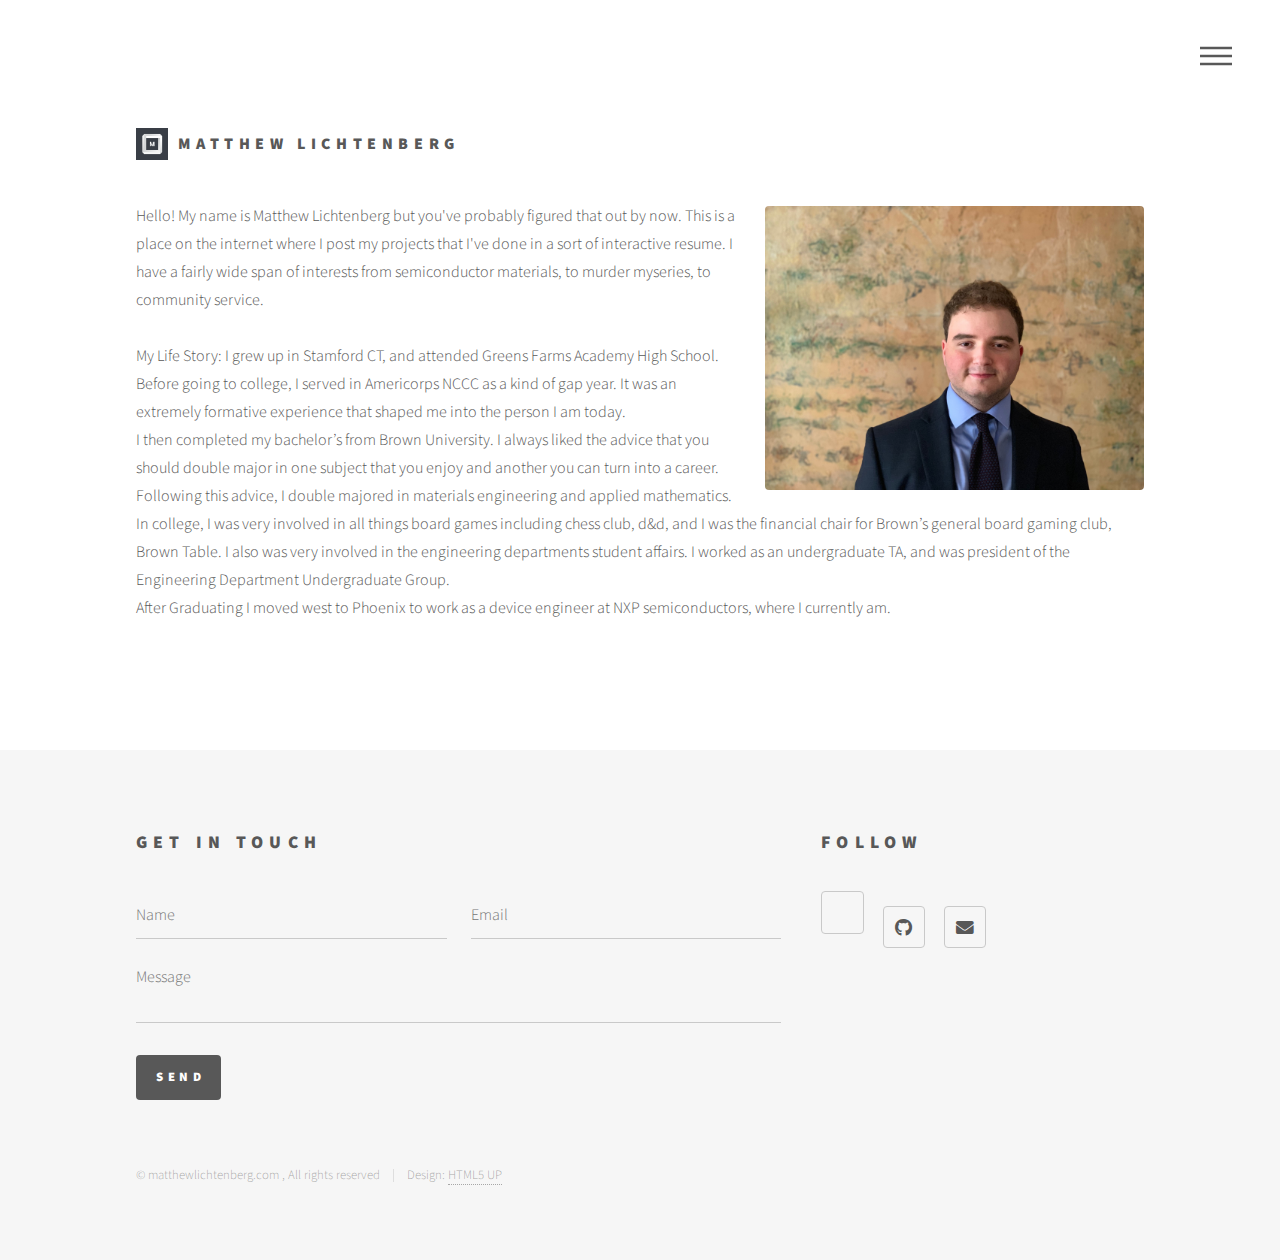
==== aboutme.html @ c5324f09 "Add files via upload" ====
<!DOCTYPE HTML>
<!--
	Phantom by HTML5 UP
	html5up.net | @ajlkn
	Free for personal and commercial use under the CCA 3.0 license (html5up.net/license)
-->
<html>
	<head>
		<title>Matthew Lichtenberg</title>
		<meta charset="utf-8" />
		<meta name="viewport" content="width=device-width, initial-scale=1, user-scalable=no" />
		<link rel="stylesheet" href="assets/css/main.css" />
		<noscript><link rel="stylesheet" href="assets/css/noscript.css" /></noscript>
	</head>
	<body class="is-preload">
		<!-- Wrapper -->
			<div id="wrapper">

				<!-- Header -->
					<header id="header">
						<div class="inner">

							<!-- Logo -->
								<a href="index.html" class="logo">
									<span class="symbol"><img src="images/logo.png" alt="" /></span><span class="title">Matthew Lichtenberg</span>
								</a>

							<!-- Nav -->
								<nav>
									<ul>
										<li><a href="#menu">Menu</a></li>
									</ul>
								</nav>

						</div>
					</header>

				<!-- Menu -->
					<nav id="menu">
						<h2>Menu</h2>
						<ul>
							<li><a href="index.html">Home</a></li>
							<li><a href="aboutme.html">About Me</a></li>
							<li><a href="resume.html">Resume</a></li>
						</ul>
					</nav>

				<!-- Main -->
					<div id="main">
						<div class="inner">
							<p><span class="image right"><img src="images/Linkedinphoto.jpg" alt="" /></span>
								Hello! My name is Matthew Lichtenberg but you've probably figured that out by now. This is a place on the internet where I post my projects that I've done in a sort of interactive resume. I have a fairly wide span of interests from semiconductor materials, to murder myseries, to community service.
								<br>
								<br>
								My Life Story:
								I grew up in Stamford CT, and attended Greens Farms Academy High School. Before going to college, I served in Americorps NCCC as a kind of gap year. It was an extremely formative experience that shaped me into the person I am today.
								<br>
								I then completed my bachelor’s from Brown University. I always liked the advice that you should double major in one subject that you enjoy and another you can turn into a career. Following this advice, I double majored in materials engineering and applied mathematics. In college, I was very involved in all things board games including chess club, d&d, and I was the financial chair for Brown’s general board gaming club, Brown Table. I also was very involved in the engineering departments student affairs. I worked as an undergraduate TA, and was president of the Engineering Department Undergraduate Group.
								<br>
								After Graduating I moved west to Phoenix to work as a device engineer at NXP semiconductors, where I currently am.
							</p>
						</div>
					</div>

				<!-- Footer -->
					<footer id="footer">
						<div class="inner">
							<section>
								<h2>Get in touch</h2>
								<form method="post" action="#">
									<div class="fields">
										<div class="field half">
											<input type="text" name="name" id="name" placeholder="Name" />
										</div>
										<div class="field half">
											<input type="email" name="email" id="email" placeholder="Email" />
										</div>
										<div class="field">
											<textarea name="message" id="message" placeholder="Message"></textarea>
										</div>
									</div>
									<ul class="actions">
										<li><input type="submit" value="Send" class="primary" /></li>
									</ul>
								</form>
							</section>
							<section>
								<h2>Follow</h2>
								<ul class="icons">
									<!--  <li><a href="#" class="icon brands style2 fa-twitter"><span class="label">Twitter</span></a></li>-->
									<!--  <li><a href="#" class="icon brands style2 fa-facebook-f"><span class="label">Facebook</span></a></li>-->
									<!--  <li><a href="#" class="icon brands style2 fa-instagram"><span class="label">Instagram</span></a></li>-->
									<li><a href="https://www.linkedin.com/in/matthew-lichtenberg-42193515a/" class="icon brands style2 fa-linkedin-square"><span class="label">LinkedIn</span></a></li>
									<li><a href="https://github.com/potato-powered" class="icon brands style2 fa-github"><span class="label">GitHub</span></a></li>
									<!--  <li><a href="#" class="icon brands style2 fa-500px"><span class="label">500px</span></a></li>-->
									<!--  <li><a href="#" class="icon solid style2 fa-phone"><span class="label">Phone</span></a></li>-->
									<li><a href="#" class="icon solid style2 fa-envelope"><span class="label">Email</span></a></li>
								</ul>
							</section>
							<ul class="copyright">
								<li>&copy; matthewlichtenberg.com , All rights reserved</li><li>Design: <a href="http://html5up.net">HTML5 UP</a></li>
							</ul>
						</div>
					</footer>

			</div>

		<!-- Scripts -->
			<script src="assets/js/jquery.min.js"></script>
			<script src="assets/js/browser.min.js"></script>
			<script src="assets/js/breakpoints.min.js"></script>
			<script src="assets/js/util.js"></script>
			<script src="assets/js/main.js"></script>

	</body>
</html>
---- assets/css/main.css ----
@import url(fontawesome-all.min.css);
@import url("https://fonts.googleapis.com/css?family=Source+Sans+Pro:300,700,900");

/*
	Phantom by HTML5 UP
	html5up.net | @ajlkn
	Free for personal and commercial use under the CCA 3.0 license (html5up.net/license)
*/

html, body, div, span, applet, object,
iframe, h1, h2, h3, h4, h5, h6, p, blockquote,
pre, a, abbr, acronym, address, big, cite,
code, del, dfn, em, img, ins, kbd, q, s, samp,
small, strike, strong, sub, sup, tt, var, b,
u, i, center, dl, dt, dd, ol, ul, li, fieldset,
form, label, legend, table, caption, tbody,
tfoot, thead, tr, th, td, article, aside,
canvas, details, embed, figure, figcaption,
footer, header, hgroup, menu, nav, output, ruby,
section, summary, time, mark, audio, video {
	margin: 0;
	padding: 0;
	border: 0;
	font-size: 100%;
	font: inherit;
	vertical-align: baseline;}

article, aside, details, figcaption, figure,
footer, header, hgroup, menu, nav, section {
	display: block;}

body {
	line-height: 1;
}
.your-centered-div {
    width: 840px; /* you have to have a size or this method doesn't work */
    height: 630px; /* think about making these max-width instead - might give you some more responsiveness */
    /*position: absolute;  positions out of the flow, but according to the nearest parent */
    top: 0; right: 0; /* confuse it i guess */
    bottom: 0; left: 0;
    margin: auto; /* make em equal */
}
ol, ul {
	list-style: none;
}

blockquote, q {
	quotes: none;
}

	blockquote:before, blockquote:after, q:before, q:after {
		content: '';
		content: none;
	}

table {
	border-collapse: collapse;
	border-spacing: 0;
}

body {
	-webkit-text-size-adjust: none;
}

mark {
	background-color: transparent;
	color: inherit;
}

input::-moz-focus-inner {
	border: 0;
	padding: 0;
}

input, select, textarea {
	-moz-appearance: none;
	-webkit-appearance: none;
	-ms-appearance: none;
	appearance: none;
}

/* Basic */

	@-ms-viewport {
		width: device-width;
	}

	body {
		-ms-overflow-style: scrollbar;
	}

	@media screen and (max-width: 480px) {

		html, body {
			min-width: 320px;
		}

	}

	html {
		box-sizing: border-box;
	}

	*, *:before, *:after {
		box-sizing: inherit;
	}

	body {
		background: #ffffff;
	}

		body.is-preload *, body.is-preload *:before, body.is-preload *:after {
			-moz-animation: none !important;
			-webkit-animation: none !important;
			-ms-animation: none !important;
			animation: none !important;
			-moz-transition: none !important;
			-webkit-transition: none !important;
			-ms-transition: none !important;
			transition: none !important;
		}

/* Type */

	body, input, select, textarea {
		color: #585858;
		font-family: "Source Sans Pro", Helvetica, sans-serif;
		font-size: 16pt;
		font-weight: 300;
		line-height: 1.75;
	}

		@media screen and (max-width: 1680px) {

			body, input, select, textarea {
				font-size: 14pt;
			}

		}

		@media screen and (max-width: 1280px) {

			body, input, select, textarea {
				font-size: 12pt;
			}

		}

	a {
		-moz-transition: border-bottom-color 0.2s ease, color 0.2s ease;
		-webkit-transition: border-bottom-color 0.2s ease, color 0.2s ease;
		-ms-transition: border-bottom-color 0.2s ease, color 0.2s ease;
		transition: border-bottom-color 0.2s ease, color 0.2s ease;
		text-decoration: none;
		color: #585858;
		border-bottom: dotted 1px rgba(88, 88, 88, 0.5);
	}

		a:hover {
			border-bottom-color: transparent;
			color: #f2849e !important;
		}

	strong, b {
		font-weight: 900;
	}

	em, i {
		font-style: italic;
	}

	p {
		margin: 0 0 2em 0;
	}

	h1 {
		font-size: 2.75em;
		font-weight: 700;
		line-height: 1.3;
		margin: 0 0 1em 0;
		letter-spacing: -0.035em;
	}

		h1 a {
			color: inherit;
		}

		@media screen and (max-width: 736px) {

			h1 {
				font-size: 2em;
				margin: 0 0 1em 0;
			}

		}

		@media screen and (max-width: 360px) {

			h1 {
				font-size: 1.75em;
			}

		}

	h2, h3, h4, h5, h6 {
		font-weight: 900;
		line-height: 1.5;
		margin: 0 0 2em 0;
		text-transform: uppercase;
		letter-spacing: 0.35em;
	}

		h2 a, h3 a, h4 a, h5 a, h6 a {
			color: inherit;
		}

	h2 {
		font-size: 1.1em;
	}

	h3 {
		font-size: 1em;
	}

	h4 {
		font-size: 0.8em;
	}

	h5 {
		font-size: 0.8em;
	}

	h6 {
		font-size: 0.8em;
	}

	@media screen and (max-width: 980px) {

		h1 br, h2 br, h3 br, h4 br, h5 br, h6 br {
			display: none;
		}

	}

	@media screen and (max-width: 736px) {

		h2 {
			font-size: 1em;
		}

		h3 {
			font-size: 0.8em;
		}

	}

	sub {
		font-size: 0.8em;
		position: relative;
		top: 0.5em;
	}

	sup {
		font-size: 0.8em;
		position: relative;
		top: -0.5em;
	}

	blockquote {
		border-left: solid 4px #c9c9c9;
		font-style: italic;
		margin: 0 0 2em 0;
		padding: 0.5em 0 0.5em 2em;
	}

	code {
		background: rgba(144, 144, 144, 0.075);
		border-radius: 4px;
		border: solid 1px #c9c9c9;
		font-family: "Courier New", monospace;
		font-size: 0.9em;
		margin: 0 0.25em;
		padding: 0.25em 0.65em;
	}

	pre {
		-webkit-overflow-scrolling: touch;
		font-family: "Courier New", monospace;
		font-size: 0.9em;
		margin: 0 0 2em 0;
	}

		pre code {
			display: block;
			line-height: 1.75;
			padding: 1em 1.5em;
			overflow-x: auto;
		}

	hr {
		border: 0;
		border-bottom: solid 1px #c9c9c9;
		margin: 2em 0;
	}

		hr.major {
			margin: 3em 0;
		}

	.align-left {
		text-align: left;
	}

	.align-center {
		text-align: center;
	}

	.align-right {
		text-align: right;
	}

/* Row */

	.row {
		display: flex;
		flex-wrap: wrap;
		box-sizing: border-box;
		align-items: stretch;
	}

		.row > * {
			box-sizing: border-box;
		}

		.row.gtr-uniform > * > :last-child {
			margin-bottom: 0;
		}

		.row.aln-left {
			justify-content: flex-start;
		}

		.row.aln-center {
			justify-content: center;
		}

		.row.aln-right {
			justify-content: flex-end;
		}

		.row.aln-top {
			align-items: flex-start;
		}

		.row.aln-middle {
			align-items: center;
		}

		.row.aln-bottom {
			align-items: flex-end;
		}

		.row > .imp {
			order: -1;
		}

		.row > .col-1 {
			width: 8.33333%;
		}

		.row > .off-1 {
			margin-left: 8.33333%;
		}

		.row > .col-2 {
			width: 16.66667%;
		}

		.row > .off-2 {
			margin-left: 16.66667%;
		}

		.row > .col-3 {
			width: 25%;
		}

		.row > .off-3 {
			margin-left: 25%;
		}

		.row > .col-4 {
			width: 33.33333%;
		}

		.row > .off-4 {
			margin-left: 33.33333%;
		}

		.row > .col-5 {
			width: 41.66667%;
		}

		.row > .off-5 {
			margin-left: 41.66667%;
		}

		.row > .col-6 {
			width: 50%;
		}

		.row > .off-6 {
			margin-left: 50%;
		}

		.row > .col-7 {
			width: 58.33333%;
		}

		.row > .off-7 {
			margin-left: 58.33333%;
		}

		.row > .col-8 {
			width: 66.66667%;
		}

		.row > .off-8 {
			margin-left: 66.66667%;
		}

		.row > .col-9 {
			width: 75%;
		}

		.row > .off-9 {
			margin-left: 75%;
		}

		.row > .col-10 {
			width: 83.33333%;
		}

		.row > .off-10 {
			margin-left: 83.33333%;
		}

		.row > .col-11 {
			width: 91.66667%;
		}

		.row > .off-11 {
			margin-left: 91.66667%;
		}

		.row > .col-12 {
			width: 100%;
		}

		.row > .off-12 {
			margin-left: 100%;
		}

		.row.gtr-0 {
			margin-top: 0;
			margin-left: 0em;
		}

			.row.gtr-0 > * {
				padding: 0 0 0 0em;
			}

			.row.gtr-0.gtr-uniform {
				margin-top: 0em;
			}

				.row.gtr-0.gtr-uniform > * {
					padding-top: 0em;
				}

		.row.gtr-25 {
			margin-top: 0;
			margin-left: -0.5em;
		}

			.row.gtr-25 > * {
				padding: 0 0 0 0.5em;
			}

			.row.gtr-25.gtr-uniform {
				margin-top: -0.5em;
			}

				.row.gtr-25.gtr-uniform > * {
					padding-top: 0.5em;
				}

		.row.gtr-50 {
			margin-top: 0;
			margin-left: -1em;
		}

			.row.gtr-50 > * {
				padding: 0 0 0 1em;
			}

			.row.gtr-50.gtr-uniform {
				margin-top: -1em;
			}

				.row.gtr-50.gtr-uniform > * {
					padding-top: 1em;
				}

		.row {
			margin-top: 0;
			margin-left: -2em;
		}

			.row > * {
				padding: 0 0 0 2em;
			}

			.row.gtr-uniform {
				margin-top: -2em;
			}

				.row.gtr-uniform > * {
					padding-top: 2em;
				}

		.row.gtr-150 {
			margin-top: 0;
			margin-left: -3em;
		}

			.row.gtr-150 > * {
				padding: 0 0 0 3em;
			}

			.row.gtr-150.gtr-uniform {
				margin-top: -3em;
			}

				.row.gtr-150.gtr-uniform > * {
					padding-top: 3em;
				}

		.row.gtr-200 {
			margin-top: 0;
			margin-left: -4em;
		}

			.row.gtr-200 > * {
				padding: 0 0 0 4em;
			}

			.row.gtr-200.gtr-uniform {
				margin-top: -4em;
			}

				.row.gtr-200.gtr-uniform > * {
					padding-top: 4em;
				}

		@media screen and (max-width: 1680px) {

			.row {
				display: flex;
				flex-wrap: wrap;
				box-sizing: border-box;
				align-items: stretch;
			}

				.row > * {
					box-sizing: border-box;
				}

				.row.gtr-uniform > * > :last-child {
					margin-bottom: 0;
				}

				.row.aln-left {
					justify-content: flex-start;
				}

				.row.aln-center {
					justify-content: center;
				}

				.row.aln-right {
					justify-content: flex-end;
				}

				.row.aln-top {
					align-items: flex-start;
				}

				.row.aln-middle {
					align-items: center;
				}

				.row.aln-bottom {
					align-items: flex-end;
				}

				.row > .imp-xlarge {
					order: -1;
				}

				.row > .col-1-xlarge {
					width: 8.33333%;
				}

				.row > .off-1-xlarge {
					margin-left: 8.33333%;
				}

				.row > .col-2-xlarge {
					width: 16.66667%;
				}

				.row > .off-2-xlarge {
					margin-left: 16.66667%;
				}

				.row > .col-3-xlarge {
					width: 25%;
				}

				.row > .off-3-xlarge {
					margin-left: 25%;
				}

				.row > .col-4-xlarge {
					width: 33.33333%;
				}

				.row > .off-4-xlarge {
					margin-left: 33.33333%;
				}

				.row > .col-5-xlarge {
					width: 41.66667%;
				}

				.row > .off-5-xlarge {
					margin-left: 41.66667%;
				}

				.row > .col-6-xlarge {
					width: 50%;
				}

				.row > .off-6-xlarge {
					margin-left: 50%;
				}

				.row > .col-7-xlarge {
					width: 58.33333%;
				}

				.row > .off-7-xlarge {
					margin-left: 58.33333%;
				}

				.row > .col-8-xlarge {
					width: 66.66667%;
				}

				.row > .off-8-xlarge {
					margin-left: 66.66667%;
				}

				.row > .col-9-xlarge {
					width: 75%;
				}

				.row > .off-9-xlarge {
					margin-left: 75%;
				}

				.row > .col-10-xlarge {
					width: 83.33333%;
				}

				.row > .off-10-xlarge {
					margin-left: 83.33333%;
				}

				.row > .col-11-xlarge {
					width: 91.66667%;
				}

				.row > .off-11-xlarge {
					margin-left: 91.66667%;
				}

				.row > .col-12-xlarge {
					width: 100%;
				}

				.row > .off-12-xlarge {
					margin-left: 100%;
				}

				.row.gtr-0 {
					margin-top: 0;
					margin-left: 0em;
				}

					.row.gtr-0 > * {
						padding: 0 0 0 0em;
					}

					.row.gtr-0.gtr-uniform {
						margin-top: 0em;
					}

						.row.gtr-0.gtr-uniform > * {
							padding-top: 0em;
						}

				.row.gtr-25 {
					margin-top: 0;
					margin-left: -0.5em;
				}

					.row.gtr-25 > * {
						padding: 0 0 0 0.5em;
					}

					.row.gtr-25.gtr-uniform {
						margin-top: -0.5em;
					}

						.row.gtr-25.gtr-uniform > * {
							padding-top: 0.5em;
						}

				.row.gtr-50 {
					margin-top: 0;
					margin-left: -1em;
				}

					.row.gtr-50 > * {
						padding: 0 0 0 1em;
					}

					.row.gtr-50.gtr-uniform {
						margin-top: -1em;
					}

						.row.gtr-50.gtr-uniform > * {
							padding-top: 1em;
						}

				.row {
					margin-top: 0;
					margin-left: -2em;
				}

					.row > * {
						padding: 0 0 0 2em;
					}

					.row.gtr-uniform {
						margin-top: -2em;
					}

						.row.gtr-uniform > * {
							padding-top: 2em;
						}

				.row.gtr-150 {
					margin-top: 0;
					margin-left: -3em;
				}

					.row.gtr-150 > * {
						padding: 0 0 0 3em;
					}

					.row.gtr-150.gtr-uniform {
						margin-top: -3em;
					}

						.row.gtr-150.gtr-uniform > * {
							padding-top: 3em;
						}

				.row.gtr-200 {
					margin-top: 0;
					margin-left: -4em;
				}

					.row.gtr-200 > * {
						padding: 0 0 0 4em;
					}

					.row.gtr-200.gtr-uniform {
						margin-top: -4em;
					}

						.row.gtr-200.gtr-uniform > * {
							padding-top: 4em;
						}

		}

		@media screen and (max-width: 1280px) {

			.row {
				display: flex;
				flex-wrap: wrap;
				box-sizing: border-box;
				align-items: stretch;
			}

				.row > * {
					box-sizing: border-box;
				}

				.row.gtr-uniform > * > :last-child {
					margin-bottom: 0;
				}

				.row.aln-left {
					justify-content: flex-start;
				}

				.row.aln-center {
					justify-content: center;
				}

				.row.aln-right {
					justify-content: flex-end;
				}

				.row.aln-top {
					align-items: flex-start;
				}

				.row.aln-middle {
					align-items: center;
				}

				.row.aln-bottom {
					align-items: flex-end;
				}

				.row > .imp-large {
					order: -1;
				}

				.row > .col-1-large {
					width: 8.33333%;
				}

				.row > .off-1-large {
					margin-left: 8.33333%;
				}

				.row > .col-2-large {
					width: 16.66667%;
				}

				.row > .off-2-large {
					margin-left: 16.66667%;
				}

				.row > .col-3-large {
					width: 25%;
				}

				.row > .off-3-large {
					margin-left: 25%;
				}

				.row > .col-4-large {
					width: 33.33333%;
				}

				.row > .off-4-large {
					margin-left: 33.33333%;
				}

				.row > .col-5-large {
					width: 41.66667%;
				}

				.row > .off-5-large {
					margin-left: 41.66667%;
				}

				.row > .col-6-large {
					width: 50%;
				}

				.row > .off-6-large {
					margin-left: 50%;
				}

				.row > .col-7-large {
					width: 58.33333%;
				}

				.row > .off-7-large {
					margin-left: 58.33333%;
				}

				.row > .col-8-large {
					width: 66.66667%;
				}

				.row > .off-8-large {
					margin-left: 66.66667%;
				}

				.row > .col-9-large {
					width: 75%;
				}

				.row > .off-9-large {
					margin-left: 75%;
				}

				.row > .col-10-large {
					width: 83.33333%;
				}

				.row > .off-10-large {
					margin-left: 83.33333%;
				}

				.row > .col-11-large {
					width: 91.66667%;
				}

				.row > .off-11-large {
					margin-left: 91.66667%;
				}

				.row > .col-12-large {
					width: 100%;
				}

				.row > .off-12-large {
					margin-left: 100%;
				}

				.row.gtr-0 {
					margin-top: 0;
					margin-left: 0em;
				}

					.row.gtr-0 > * {
						padding: 0 0 0 0em;
					}

					.row.gtr-0.gtr-uniform {
						margin-top: 0em;
					}

						.row.gtr-0.gtr-uniform > * {
							padding-top: 0em;
						}

				.row.gtr-25 {
					margin-top: 0;
					margin-left: -0.5em;
				}

					.row.gtr-25 > * {
						padding: 0 0 0 0.5em;
					}

					.row.gtr-25.gtr-uniform {
						margin-top: -0.5em;
					}

						.row.gtr-25.gtr-uniform > * {
							padding-top: 0.5em;
						}

				.row.gtr-50 {
					margin-top: 0;
					margin-left: -1em;
				}

					.row.gtr-50 > * {
						padding: 0 0 0 1em;
					}

					.row.gtr-50.gtr-uniform {
						margin-top: -1em;
					}

						.row.gtr-50.gtr-uniform > * {
							padding-top: 1em;
						}

				.row {
					margin-top: 0;
					margin-left: -2em;
				}

					.row > * {
						padding: 0 0 0 2em;
					}

					.row.gtr-uniform {
						margin-top: -2em;
					}

						.row.gtr-uniform > * {
							padding-top: 2em;
						}

				.row.gtr-150 {
					margin-top: 0;
					margin-left: -3em;
				}

					.row.gtr-150 > * {
						padding: 0 0 0 3em;
					}

					.row.gtr-150.gtr-uniform {
						margin-top: -3em;
					}

						.row.gtr-150.gtr-uniform > * {
							padding-top: 3em;
						}

				.row.gtr-200 {
					margin-top: 0;
					margin-left: -4em;
				}

					.row.gtr-200 > * {
						padding: 0 0 0 4em;
					}

					.row.gtr-200.gtr-uniform {
						margin-top: -4em;
					}

						.row.gtr-200.gtr-uniform > * {
							padding-top: 4em;
						}

		}

		@media screen and (max-width: 980px) {

			.row {
				display: flex;
				flex-wrap: wrap;
				box-sizing: border-box;
				align-items: stretch;
			}

				.row > * {
					box-sizing: border-box;
				}

				.row.gtr-uniform > * > :last-child {
					margin-bottom: 0;
				}

				.row.aln-left {
					justify-content: flex-start;
				}

				.row.aln-center {
					justify-content: center;
				}

				.row.aln-right {
					justify-content: flex-end;
				}

				.row.aln-top {
					align-items: flex-start;
				}

				.row.aln-middle {
					align-items: center;
				}

				.row.aln-bottom {
					align-items: flex-end;
				}

				.row > .imp-medium {
					order: -1;
				}

				.row > .col-1-medium {
					width: 8.33333%;
				}

				.row > .off-1-medium {
					margin-left: 8.33333%;
				}

				.row > .col-2-medium {
					width: 16.66667%;
				}

				.row > .off-2-medium {
					margin-left: 16.66667%;
				}

				.row > .col-3-medium {
					width: 25%;
				}

				.row > .off-3-medium {
					margin-left: 25%;
				}

				.row > .col-4-medium {
					width: 33.33333%;
				}

				.row > .off-4-medium {
					margin-left: 33.33333%;
				}

				.row > .col-5-medium {
					width: 41.66667%;
				}

				.row > .off-5-medium {
					margin-left: 41.66667%;
				}

				.row > .col-6-medium {
					width: 50%;
				}

				.row > .off-6-medium {
					margin-left: 50%;
				}

				.row > .col-7-medium {
					width: 58.33333%;
				}

				.row > .off-7-medium {
					margin-left: 58.33333%;
				}

				.row > .col-8-medium {
					width: 66.66667%;
				}

				.row > .off-8-medium {
					margin-left: 66.66667%;
				}

				.row > .col-9-medium {
					width: 75%;
				}

				.row > .off-9-medium {
					margin-left: 75%;
				}

				.row > .col-10-medium {
					width: 83.33333%;
				}

				.row > .off-10-medium {
					margin-left: 83.33333%;
				}

				.row > .col-11-medium {
					width: 91.66667%;
				}

				.row > .off-11-medium {
					margin-left: 91.66667%;
				}

				.row > .col-12-medium {
					width: 100%;
				}

				.row > .off-12-medium {
					margin-left: 100%;
				}

				.row.gtr-0 {
					margin-top: 0;
					margin-left: 0em;
				}

					.row.gtr-0 > * {
						padding: 0 0 0 0em;
					}

					.row.gtr-0.gtr-uniform {
						margin-top: 0em;
					}

						.row.gtr-0.gtr-uniform > * {
							padding-top: 0em;
						}

				.row.gtr-25 {
					margin-top: 0;
					margin-left: -0.375em;
				}

					.row.gtr-25 > * {
						padding: 0 0 0 0.375em;
					}

					.row.gtr-25.gtr-uniform {
						margin-top: -0.375em;
					}

						.row.gtr-25.gtr-uniform > * {
							padding-top: 0.375em;
						}

				.row.gtr-50 {
					margin-top: 0;
					margin-left: -0.75em;
				}

					.row.gtr-50 > * {
						padding: 0 0 0 0.75em;
					}

					.row.gtr-50.gtr-uniform {
						margin-top: -0.75em;
					}

						.row.gtr-50.gtr-uniform > * {
							padding-top: 0.75em;
						}

				.row {
					margin-top: 0;
					margin-left: -1.5em;
				}

					.row > * {
						padding: 0 0 0 1.5em;
					}

					.row.gtr-uniform {
						margin-top: -1.5em;
					}

						.row.gtr-uniform > * {
							padding-top: 1.5em;
						}

				.row.gtr-150 {
					margin-top: 0;
					margin-left: -2.25em;
				}

					.row.gtr-150 > * {
						padding: 0 0 0 2.25em;
					}

					.row.gtr-150.gtr-uniform {
						margin-top: -2.25em;
					}

						.row.gtr-150.gtr-uniform > * {
							padding-top: 2.25em;
						}

				.row.gtr-200 {
					margin-top: 0;
					margin-left: -3em;
				}

					.row.gtr-200 > * {
						padding: 0 0 0 3em;
					}

					.row.gtr-200.gtr-uniform {
						margin-top: -3em;
					}

						.row.gtr-200.gtr-uniform > * {
							padding-top: 3em;
						}

		}

		@media screen and (max-width: 736px) {

			.row {
				display: flex;
				flex-wrap: wrap;
				box-sizing: border-box;
				align-items: stretch;
			}

				.row > * {
					box-sizing: border-box;
				}

				.row.gtr-uniform > * > :last-child {
					margin-bottom: 0;
				}

				.row.aln-left {
					justify-content: flex-start;
				}

				.row.aln-center {
					justify-content: center;
				}

				.row.aln-right {
					justify-content: flex-end;
				}

				.row.aln-top {
					align-items: flex-start;
				}

				.row.aln-middle {
					align-items: center;
				}

				.row.aln-bottom {
					align-items: flex-end;
				}

				.row > .imp-small {
					order: -1;
				}

				.row > .col-1-small {
					width: 8.33333%;
				}

				.row > .off-1-small {
					margin-left: 8.33333%;
				}

				.row > .col-2-small {
					width: 16.66667%;
				}

				.row > .off-2-small {
					margin-left: 16.66667%;
				}

				.row > .col-3-small {
					width: 25%;
				}

				.row > .off-3-small {
					margin-left: 25%;
				}

				.row > .col-4-small {
					width: 33.33333%;
				}

				.row > .off-4-small {
					margin-left: 33.33333%;
				}

				.row > .col-5-small {
					width: 41.66667%;
				}

				.row > .off-5-small {
					margin-left: 41.66667%;
				}

				.row > .col-6-small {
					width: 50%;
				}

				.row > .off-6-small {
					margin-left: 50%;
				}

				.row > .col-7-small {
					width: 58.33333%;
				}

				.row > .off-7-small {
					margin-left: 58.33333%;
				}

				.row > .col-8-small {
					width: 66.66667%;
				}

				.row > .off-8-small {
					margin-left: 66.66667%;
				}

				.row > .col-9-small {
					width: 75%;
				}

				.row > .off-9-small {
					margin-left: 75%;
				}

				.row > .col-10-small {
					width: 83.33333%;
				}

				.row > .off-10-small {
					margin-left: 83.33333%;
				}

				.row > .col-11-small {
					width: 91.66667%;
				}

				.row > .off-11-small {
					margin-left: 91.66667%;
				}

				.row > .col-12-small {
					width: 100%;
				}

				.row > .off-12-small {
					margin-left: 100%;
				}

				.row.gtr-0 {
					margin-top: 0;
					margin-left: 0em;
				}

					.row.gtr-0 > * {
						padding: 0 0 0 0em;
					}

					.row.gtr-0.gtr-uniform {
						margin-top: 0em;
					}

						.row.gtr-0.gtr-uniform > * {
							padding-top: 0em;
						}

				.row.gtr-25 {
					margin-top: 0;
					margin-left: -0.25em;
				}

					.row.gtr-25 > * {
						padding: 0 0 0 0.25em;
					}

					.row.gtr-25.gtr-uniform {
						margin-top: -0.25em;
					}

						.row.gtr-25.gtr-uniform > * {
							padding-top: 0.25em;
						}

				.row.gtr-50 {
					margin-top: 0;
					margin-left: -0.5em;
				}

					.row.gtr-50 > * {
						padding: 0 0 0 0.5em;
					}

					.row.gtr-50.gtr-uniform {
						margin-top: -0.5em;
					}

						.row.gtr-50.gtr-uniform > * {
							padding-top: 0.5em;
						}

				.row {
					margin-top: 0;
					margin-left: -1em;
				}

					.row > * {
						padding: 0 0 0 1em;
					}

					.row.gtr-uniform {
						margin-top: -1em;
					}

						.row.gtr-uniform > * {
							padding-top: 1em;
						}

				.row.gtr-150 {
					margin-top: 0;
					margin-left: -1.5em;
				}

					.row.gtr-150 > * {
						padding: 0 0 0 1.5em;
					}

					.row.gtr-150.gtr-uniform {
						margin-top: -1.5em;
					}

						.row.gtr-150.gtr-uniform > * {
							padding-top: 1.5em;
						}

				.row.gtr-200 {
					margin-top: 0;
					margin-left: -2em;
				}

					.row.gtr-200 > * {
						padding: 0 0 0 2em;
					}

					.row.gtr-200.gtr-uniform {
						margin-top: -2em;
					}

						.row.gtr-200.gtr-uniform > * {
							padding-top: 2em;
						}

		}

		@media screen and (max-width: 480px) {

			.row {
				display: flex;
				flex-wrap: wrap;
				box-sizing: border-box;
				align-items: stretch;
			}

				.row > * {
					box-sizing: border-box;
				}

				.row.gtr-uniform > * > :last-child {
					margin-bottom: 0;
				}

				.row.aln-left {
					justify-content: flex-start;
				}

				.row.aln-center {
					justify-content: center;
				}

				.row.aln-right {
					justify-content: flex-end;
				}

				.row.aln-top {
					align-items: flex-start;
				}

				.row.aln-middle {
					align-items: center;
				}

				.row.aln-bottom {
					align-items: flex-end;
				}

				.row > .imp-xsmall {
					order: -1;
				}

				.row > .col-1-xsmall {
					width: 8.33333%;
				}

				.row > .off-1-xsmall {
					margin-left: 8.33333%;
				}

				.row > .col-2-xsmall {
					width: 16.66667%;
				}

				.row > .off-2-xsmall {
					margin-left: 16.66667%;
				}

				.row > .col-3-xsmall {
					width: 25%;
				}

				.row > .off-3-xsmall {
					margin-left: 25%;
				}

				.row > .col-4-xsmall {
					width: 33.33333%;
				}

				.row > .off-4-xsmall {
					margin-left: 33.33333%;
				}

				.row > .col-5-xsmall {
					width: 41.66667%;
				}

				.row > .off-5-xsmall {
					margin-left: 41.66667%;
				}

				.row > .col-6-xsmall {
					width: 50%;
				}

				.row > .off-6-xsmall {
					margin-left: 50%;
				}

				.row > .col-7-xsmall {
					width: 58.33333%;
				}

				.row > .off-7-xsmall {
					margin-left: 58.33333%;
				}

				.row > .col-8-xsmall {
					width: 66.66667%;
				}

				.row > .off-8-xsmall {
					margin-left: 66.66667%;
				}

				.row > .col-9-xsmall {
					width: 75%;
				}

				.row > .off-9-xsmall {
					margin-left: 75%;
				}

				.row > .col-10-xsmall {
					width: 83.33333%;
				}

				.row > .off-10-xsmall {
					margin-left: 83.33333%;
				}

				.row > .col-11-xsmall {
					width: 91.66667%;
				}

				.row > .off-11-xsmall {
					margin-left: 91.66667%;
				}

				.row > .col-12-xsmall {
					width: 100%;
				}

				.row > .off-12-xsmall {
					margin-left: 100%;
				}

				.row.gtr-0 {
					margin-top: 0;
					margin-left: 0em;
				}

					.row.gtr-0 > * {
						padding: 0 0 0 0em;
					}

					.row.gtr-0.gtr-uniform {
						margin-top: 0em;
					}

						.row.gtr-0.gtr-uniform > * {
							padding-top: 0em;
						}

				.row.gtr-25 {
					margin-top: 0;
					margin-left: -0.25em;
				}

					.row.gtr-25 > * {
						padding: 0 0 0 0.25em;
					}

					.row.gtr-25.gtr-uniform {
						margin-top: -0.25em;
					}

						.row.gtr-25.gtr-uniform > * {
							padding-top: 0.25em;
						}

				.row.gtr-50 {
					margin-top: 0;
					margin-left: -0.5em;
				}

					.row.gtr-50 > * {
						padding: 0 0 0 0.5em;
					}

					.row.gtr-50.gtr-uniform {
						margin-top: -0.5em;
					}

						.row.gtr-50.gtr-uniform > * {
							padding-top: 0.5em;
						}

				.row {
					margin-top: 0;
					margin-left: -1em;
				}

					.row > * {
						padding: 0 0 0 1em;
					}

					.row.gtr-uniform {
						margin-top: -1em;
					}

						.row.gtr-uniform > * {
							padding-top: 1em;
						}

				.row.gtr-150 {
					margin-top: 0;
					margin-left: -1.5em;
				}

					.row.gtr-150 > * {
						padding: 0 0 0 1.5em;
					}

					.row.gtr-150.gtr-uniform {
						margin-top: -1.5em;
					}

						.row.gtr-150.gtr-uniform > * {
							padding-top: 1.5em;
						}

				.row.gtr-200 {
					margin-top: 0;
					margin-left: -2em;
				}

					.row.gtr-200 > * {
						padding: 0 0 0 2em;
					}

					.row.gtr-200.gtr-uniform {
						margin-top: -2em;
					}

						.row.gtr-200.gtr-uniform > * {
							padding-top: 2em;
						}

		}

/* Section/Article */

	section.special, article.special {
		text-align: center;
	}

	header p {
		margin-top: -1em;
	}

	@media screen and (max-width: 736px) {

		header p {
			margin-top: 0;
		}

	}

/* Icon */

	.icon {
		text-decoration: none;
		border-bottom: none;
		position: relative;
	}

		.icon:before {
			-moz-osx-font-smoothing: grayscale;
			-webkit-font-smoothing: antialiased;
			display: inline-block;
			font-style: normal;
			font-variant: normal;
			text-rendering: auto;
			line-height: 1;
			text-transform: none !important;
			font-family: 'Font Awesome 5 Free';
			font-weight: 400;
		}

		.icon > .label {
			display: none;
		}

		.icon:before {
			line-height: inherit;
		}

		.icon.solid:before {
			font-weight: 900;
		}

		.icon.brands:before {
			font-family: 'Font Awesome 5 Brands';
		}

		.icon.style2 {
			-moz-transition: background-color 0.2s ease-in-out, color 0.2s ease-in-out, border-color 0.2s ease-in-out;
			-webkit-transition: background-color 0.2s ease-in-out, color 0.2s ease-in-out, border-color 0.2s ease-in-out;
			-ms-transition: background-color 0.2s ease-in-out, color 0.2s ease-in-out, border-color 0.2s ease-in-out;
			transition: background-color 0.2s ease-in-out, color 0.2s ease-in-out, border-color 0.2s ease-in-out;
			background-color: transparent;
			border: solid 1px #c9c9c9;
			border-radius: 4px;
			width: 2.65em;
			height: 2.65em;
			display: inline-block;
			text-align: center;
			line-height: 2.65em;
			color: inherit;
		}

			.icon.style2:before {
				font-size: 1.1em;
			}

			.icon.style2:hover {
				color: #f2849e;
				border-color: #f2849e;
			}

			.icon.style2:active {
				background-color: rgba(242, 132, 158, 0.1);
			}

/* List */

	ol {
		list-style: decimal;
		margin: 0 0 2em 0;
		padding-left: 1.25em;
	}

		ol li {
			padding-left: 0.25em;
		}

	ul {
		list-style: disc;
		margin: 0 0 2em 0;
		padding-left: 1em;
	}

		ul li {
			padding-left: 0.5em;
		}

		ul.alt {
			list-style: none;
			padding-left: 0;
		}

			ul.alt li {
				border-top: solid 1px #c9c9c9;
				padding: 0.5em 0;
			}

				ul.alt li:first-child {
					border-top: 0;
					padding-top: 0;
				}

	dl {
		margin: 0 0 2em 0;
	}

		dl dt {
			display: block;
			font-weight: 900;
			margin: 0 0 1em 0;
		}

		dl dd {
			margin-left: 2em;
		}

/* Actions */

	ul.actions {
		display: -moz-flex;
		display: -webkit-flex;
		display: -ms-flex;
		display: flex;
		cursor: default;
		list-style: none;
		margin-left: -1em;
		padding-left: 0;
	}

		ul.actions li {
			padding: 0 0 0 1em;
			vertical-align: middle;
		}

		ul.actions.special {
			-moz-justify-content: center;
			-webkit-justify-content: center;
			-ms-justify-content: center;
			justify-content: center;
			width: 100%;
			margin-left: 0;
		}

			ul.actions.special li:first-child {
				padding-left: 0;
			}

		ul.actions.stacked {
			-moz-flex-direction: column;
			-webkit-flex-direction: column;
			-ms-flex-direction: column;
			flex-direction: column;
			margin-left: 0;
		}

			ul.actions.stacked li {
				padding: 1.3em 0 0 0;
			}

				ul.actions.stacked li:first-child {
					padding-top: 0;
				}

		ul.actions.fit {
			width: calc(100% + 1em);
		}

			ul.actions.fit li {
				-moz-flex-grow: 1;
				-webkit-flex-grow: 1;
				-ms-flex-grow: 1;
				flex-grow: 1;
				-moz-flex-shrink: 1;
				-webkit-flex-shrink: 1;
				-ms-flex-shrink: 1;
				flex-shrink: 1;
				width: 100%;
			}

				ul.actions.fit li > * {
					width: 100%;
				}

			ul.actions.fit.stacked {
				width: 100%;
			}

		@media screen and (max-width: 480px) {

			ul.actions:not(.fixed) {
				-moz-flex-direction: column;
				-webkit-flex-direction: column;
				-ms-flex-direction: column;
				flex-direction: column;
				margin-left: 0;
				width: 100% !important;
			}

				ul.actions:not(.fixed) li {
					-moz-flex-grow: 1;
					-webkit-flex-grow: 1;
					-ms-flex-grow: 1;
					flex-grow: 1;
					-moz-flex-shrink: 1;
					-webkit-flex-shrink: 1;
					-ms-flex-shrink: 1;
					flex-shrink: 1;
					padding: 1em 0 0 0;
					text-align: center;
					width: 100%;
				}

					ul.actions:not(.fixed) li > * {
						width: 100%;
					}

					ul.actions:not(.fixed) li:first-child {
						padding-top: 0;
					}

					ul.actions:not(.fixed) li input[type="submit"],
					ul.actions:not(.fixed) li input[type="reset"],
					ul.actions:not(.fixed) li input[type="button"],
					ul.actions:not(.fixed) li button,
					ul.actions:not(.fixed) li .button {
						width: 100%;
					}

						ul.actions:not(.fixed) li input[type="submit"].icon:before,
						ul.actions:not(.fixed) li input[type="reset"].icon:before,
						ul.actions:not(.fixed) li input[type="button"].icon:before,
						ul.actions:not(.fixed) li button.icon:before,
						ul.actions:not(.fixed) li .button.icon:before {
							margin-left: -0.5rem;
						}

		}

/* Icons */

	ul.icons {
		cursor: default;
		list-style: none;
		padding-left: 0;
		margin: -1em 0 2em -1em;
	}

		ul.icons li {
			display: inline-block;
			padding: 1em 0 0 1em;
		}

/* Form */

	form {
		margin: 0 0 2em 0;
		overflow-x: hidden;
	}

		form > :last-child {
			margin-bottom: 0;
		}

		form > .fields {
			display: -moz-flex;
			display: -webkit-flex;
			display: -ms-flex;
			display: flex;
			-moz-flex-wrap: wrap;
			-webkit-flex-wrap: wrap;
			-ms-flex-wrap: wrap;
			flex-wrap: wrap;
			width: calc(100% + 3em);
			margin: -1.5em 0 2em -1.5em;
		}

			form > .fields > .field {
				-moz-flex-grow: 0;
				-webkit-flex-grow: 0;
				-ms-flex-grow: 0;
				flex-grow: 0;
				-moz-flex-shrink: 0;
				-webkit-flex-shrink: 0;
				-ms-flex-shrink: 0;
				flex-shrink: 0;
				padding: 1.5em 0 0 1.5em;
				width: calc(100% - 1.5em);
			}

				form > .fields > .field.half {
					width: calc(50% - 0.75em);
				}

				form > .fields > .field.third {
					width: calc(100%/3 - 0.5em);
				}

				form > .fields > .field.quarter {
					width: calc(25% - 0.375em);
				}

		@media screen and (max-width: 480px) {

			form > .fields {
				width: calc(100% + 3em);
				margin: -1.5em 0 2em -1.5em;
			}

				form > .fields > .field {
					padding: 1.5em 0 0 1.5em;
					width: calc(100% - 1.5em);
				}

					form > .fields > .field.half {
						width: calc(100% - 1.5em);
					}

					form > .fields > .field.third {
						width: calc(100% - 1.5em);
					}

					form > .fields > .field.quarter {
						width: calc(100% - 1.5em);
					}

		}

	label {
		display: block;
		font-size: 0.9em;
		font-weight: 900;
		margin: 0 0 1em 0;
	}

	input[type="text"],
	input[type="password"],
	input[type="email"],
	input[type="tel"],
	select,
	textarea {
		-moz-appearance: none;
		-webkit-appearance: none;
		-ms-appearance: none;
		appearance: none;
		background-color: transparent;
		border: none;
		border-radius: 0;
		border-bottom: solid 1px #c9c9c9;
		color: inherit;
		display: block;
		outline: 0;
		padding: 0;
		text-decoration: none;
		width: 100%;
	}

		input[type="text"]:invalid,
		input[type="password"]:invalid,
		input[type="email"]:invalid,
		input[type="tel"]:invalid,
		select:invalid,
		textarea:invalid {
			box-shadow: none;
		}

		input[type="text"]:focus,
		input[type="password"]:focus,
		input[type="email"]:focus,
		input[type="tel"]:focus,
		select:focus,
		textarea:focus {
			border-bottom-color: #f2849e;
			box-shadow: inset 0 -1px 0 0 #f2849e;
		}

	select {
		background-image: url("data:image/svg+xml;charset=utf8,%3Csvg xmlns='http://www.w3.org/2000/svg' width='40' height='40' preserveAspectRatio='none' viewBox='0 0 40 40'%3E%3Cpath d='M9.4,12.3l10.4,10.4l10.4-10.4c0.2-0.2,0.5-0.4,0.9-0.4c0.3,0,0.6,0.1,0.9,0.4l3.3,3.3c0.2,0.2,0.4,0.5,0.4,0.9 c0,0.4-0.1,0.6-0.4,0.9L20.7,31.9c-0.2,0.2-0.5,0.4-0.9,0.4c-0.3,0-0.6-0.1-0.9-0.4L4.3,17.3c-0.2-0.2-0.4-0.5-0.4-0.9 c0-0.4,0.1-0.6,0.4-0.9l3.3-3.3c0.2-0.2,0.5-0.4,0.9-0.4S9.1,12.1,9.4,12.3z' fill='%23c9c9c9' /%3E%3C/svg%3E");
		background-size: 1.25rem;
		background-repeat: no-repeat;
		background-position: calc(100% - 1rem) center;
		height: 3em;
		padding-right: 3em;
		text-overflow: ellipsis;
	}

		select option {
			background: #ffffff;
		}

		select:focus::-ms-value {
			background-color: transparent;
		}

		select::-ms-expand {
			display: none;
		}

	input[type="text"],
	input[type="password"],
	input[type="email"],
	select {
		height: 3em;
	}

	textarea {
		padding: 0;
		min-height: 3.75em;
	}

	input[type="checkbox"],
	input[type="radio"] {
		-moz-appearance: none;
		-webkit-appearance: none;
		-ms-appearance: none;
		appearance: none;
		display: block;
		float: left;
		margin-right: -2em;
		opacity: 0;
		width: 1em;
		z-index: -1;
	}

		input[type="checkbox"] + label,
		input[type="radio"] + label {
			text-decoration: none;
			color: #585858;
			cursor: pointer;
			display: inline-block;
			font-size: 1em;
			font-weight: 300;
			padding-left: 2.55em;
			padding-right: 0.75em;
			position: relative;
		}

			input[type="checkbox"] + label:before,
			input[type="radio"] + label:before {
				-moz-osx-font-smoothing: grayscale;
				-webkit-font-smoothing: antialiased;
				display: inline-block;
				font-style: normal;
				font-variant: normal;
				text-rendering: auto;
				line-height: 1;
				text-transform: none !important;
				font-family: 'Font Awesome 5 Free';
				font-weight: 900;
			}

			input[type="checkbox"] + label:before,
			input[type="radio"] + label:before {
				border-radius: 4px;
				border: solid 1px #c9c9c9;
				content: '';
				display: inline-block;
				font-size: 0.8em;
				height: 2.25em;
				left: 0;
				line-height: 2.25em;
				position: absolute;
				text-align: center;
				top: 0;
				width: 2.25em;
			}

		input[type="checkbox"]:checked + label:before,
		input[type="radio"]:checked + label:before {
			background: #585858;
			border-color: #585858;
			color: #ffffff;
			content: '\f00c';
		}

		input[type="checkbox"]:focus + label:before,
		input[type="radio"]:focus + label:before {
			border-color: #f2849e;
			box-shadow: 0 0 0 1px #f2849e;
		}

	input[type="checkbox"] + label:before {
		border-radius: 4px;
	}

	input[type="radio"] + label:before {
		border-radius: 100%;
	}

/* Box */

	.box {
		border-radius: 4px;
		border: solid 1px #c9c9c9;
		margin-bottom: 2em;
		padding: 1.5em;
	}

		.box > :last-child,
		.box > :last-child > :last-child,
		.box > :last-child > :last-child > :last-child {
			margin-bottom: 0;
		}

		.box.alt {
			border: 0;
			border-radius: 0;
			padding: 0;
		}

/* Image */

	.image {
		border-radius: 4px;
		border: 0;
		display: inline-block;
		position: relative;
	}

		.image img {
			border-radius: 4px;
			display: block;
		}

		.image.left, .image.right {
			max-width: 40%;
		}

			.image.left img, .image.right img {
				width: 100%;
			}

		.image.left {
			float: left;
			padding: 0 1.5em 1em 0;
			top: 0.25em;
		}

		.image.right {
			float: right;
			padding: 0 0 1em 1.5em;
			top: 0.25em;
		}

		.image.fit {
			display: block;
			margin: 0 0 2em 0;
			width: 100%;
		}

			.image.fit img {
				width: 100%;
			}

		.image.main {
			display: block;
			margin: 0 0 3em 0;
			width: 100%;
		}

			.image.main img {
				width: 100%;
			}

			@media screen and (max-width: 736px) {

				.image.main {
					margin: 0 0 2em 0;
				}

			}

/* Table */

	.table-wrapper {
		-webkit-overflow-scrolling: touch;
		overflow-x: auto;
	}

	table {
		margin: 0 0 2em 0;
		width: 100%;
	}

		table tbody tr {
			border: solid 1px #c9c9c9;
			border-left: 0;
			border-right: 0;
		}

			table tbody tr:nth-child(2n + 1) {
				background-color: rgba(144, 144, 144, 0.075);
			}

		table td {
			padding: 0.75em 0.75em;
		}

		table th {
			font-size: 0.9em;
			font-weight: 900;
			padding: 0 0.75em 0.75em 0.75em;
			text-align: left;
		}

		table thead {
			border-bottom: solid 2px #c9c9c9;
		}

		table tfoot {
			border-top: solid 2px #c9c9c9;
		}

		table.alt {
			border-collapse: separate;
		}

			table.alt tbody tr td {
				border: solid 1px #c9c9c9;
				border-left-width: 0;
				border-top-width: 0;
			}

				table.alt tbody tr td:first-child {
					border-left-width: 1px;
				}

			table.alt tbody tr:first-child td {
				border-top-width: 1px;
			}

			table.alt thead {
				border-bottom: 0;
			}

			table.alt tfoot {
				border-top: 0;
			}

/* Button */

	input[type="submit"],
	input[type="reset"],
	input[type="button"],
	button,
	.button {
		-moz-appearance: none;
		-webkit-appearance: none;
		-ms-appearance: none;
		appearance: none;
		-moz-transition: background-color 0.2s ease-in-out, color 0.2s ease-in-out, box-shadow 0.2s ease-in-out;
		-webkit-transition: background-color 0.2s ease-in-out, color 0.2s ease-in-out, box-shadow 0.2s ease-in-out;
		-ms-transition: background-color 0.2s ease-in-out, color 0.2s ease-in-out, box-shadow 0.2s ease-in-out;
		transition: background-color 0.2s ease-in-out, color 0.2s ease-in-out, box-shadow 0.2s ease-in-out;
		background-color: transparent;
		border-radius: 4px;
		border: 0;
		box-shadow: inset 0 0 0 2px #585858;
		color: #585858 !important;
		cursor: pointer;
		display: inline-block;
		font-size: 0.8em;
		font-weight: 900;
		height: 3.5em;
		letter-spacing: 0.35em;
		line-height: 3.45em;
		overflow: hidden;
		padding: 0 1.25em 0 1.6em;
		text-align: center;
		text-decoration: none;
		text-overflow: ellipsis;
		text-transform: uppercase;
		white-space: nowrap;
	}

		input[type="submit"].icon:before,
		input[type="reset"].icon:before,
		input[type="button"].icon:before,
		button.icon:before,
		.button.icon:before {
			margin-right: 0.5em;
		}

		input[type="submit"].fit,
		input[type="reset"].fit,
		input[type="button"].fit,
		button.fit,
		.button.fit {
			width: 100%;
		}

		input[type="submit"]:hover,
		input[type="reset"]:hover,
		input[type="button"]:hover,
		button:hover,
		.button:hover {
			color: #f2849e !important;
			box-shadow: inset 0 0 0 2px #f2849e;
		}

		input[type="submit"]:active,
		input[type="reset"]:active,
		input[type="button"]:active,
		button:active,
		.button:active {
			background-color: rgba(242, 132, 158, 0.1);
		}

		input[type="submit"].small,
		input[type="reset"].small,
		input[type="button"].small,
		button.small,
		.button.small {
			font-size: 0.6em;
		}

		input[type="submit"].large,
		input[type="reset"].large,
		input[type="button"].large,
		button.large,
		.button.large {
			font-size: 1em;
		}

		input[type="submit"].primary,
		input[type="reset"].primary,
		input[type="button"].primary,
		button.primary,
		.button.primary {
			box-shadow: none;
			background-color: #585858;
			color: #ffffff !important;
		}

			input[type="submit"].primary:hover,
			input[type="reset"].primary:hover,
			input[type="button"].primary:hover,
			button.primary:hover,
			.button.primary:hover {
				background-color: #f2849e;
			}

			input[type="submit"].primary:active,
			input[type="reset"].primary:active,
			input[type="button"].primary:active,
			button.primary:active,
			.button.primary:active {
				background-color: #ee5f81;
			}

		input[type="submit"].disabled, input[type="submit"]:disabled,
		input[type="reset"].disabled,
		input[type="reset"]:disabled,
		input[type="button"].disabled,
		input[type="button"]:disabled,
		button.disabled,
		button:disabled,
		.button.disabled,
		.button:disabled {
			pointer-events: none;
			opacity: 0.25;
		}

/* Tiles */

	.tiles {
		display: -moz-flex;
		display: -webkit-flex;
		display: -ms-flex;
		display: flex;
		-moz-flex-wrap: wrap;
		-webkit-flex-wrap: wrap;
		-ms-flex-wrap: wrap;
		flex-wrap: wrap;
		postiion: relative;
		margin: -2.5em 0 0 -2.5em;
	}

		.tiles article {
			-moz-transition: -moz-transform 0.5s ease, opacity 0.5s ease;
			-webkit-transition: -webkit-transform 0.5s ease, opacity 0.5s ease;
			-ms-transition: -ms-transform 0.5s ease, opacity 0.5s ease;
			transition: transform 0.5s ease, opacity 0.5s ease;
			position: relative;
			width: calc(33.33333% - 2.5em);
			margin: 2.5em 0 0 2.5em;
		}

			.tiles article > .image {
				-moz-transition: -moz-transform 0.5s ease;
				-webkit-transition: -webkit-transform 0.5s ease;
				-ms-transition: -ms-transform 0.5s ease;
				transition: transform 0.5s ease;
				position: relative;
				display: block;
				width: 100%;
				border-radius: 4px;
				overflow: hidden;
			}

				.tiles article > .image img {
					display: block;
					width: 100%;
					
				}

				.tiles article > .image:before {
					pointer-events: none;
					-moz-transition: background-color 0.5s ease, opacity 0.5s ease;
					-webkit-transition: background-color 0.5s ease, opacity 0.5s ease;
					-ms-transition: background-color 0.5s ease, opacity 0.5s ease;
					transition: background-color 0.5s ease, opacity 0.5s ease;
					content: '';
					display: block;
					position: absolute;
					top: 0;
					left: 0;
					width: 100%;
					height: 100%;
					opacity: 1.0;
					z-index: 1;
					opacity: 0.8;
				}

				.tiles article > .image:after {
					pointer-events: none;
					-moz-transition: opacity 0.5s ease;
					-webkit-transition: opacity 0.5s ease;
					-ms-transition: opacity 0.5s ease;
					transition: opacity 0.5s ease;
					content: '';
					display: block;
					position: absolute;
					top: 0;
					left: 0;
					width: 100%;
					height: 100%;
					background-image: url("data:image/svg+xml;charset=utf8,%3Csvg xmlns='http://www.w3.org/2000/svg' width='100' height='100' viewBox='0 0 100 100' preserveAspectRatio='none'%3E%3Cstyle%3Eline %7B stroke-width: 0.25px%3B stroke: %23ffffff%3B %7D%3C/style%3E%3Cline x1='0' y1='0' x2='100' y2='100' /%3E%3Cline x1='100' y1='0' x2='0' y2='100' /%3E%3C/svg%3E");
					background-position: center;
					background-repeat: no-repeat;
					background-size: 100% 100%;
					opacity: 0.25;
					z-index: 2;
				}

			.tiles article > a {
				display: -moz-flex;
				display: -webkit-flex;
				display: -ms-flex;
				display: flex;
				-moz-flex-direction: column;
				-webkit-flex-direction: column;
				-ms-flex-direction: column;
				flex-direction: column;
				-moz-align-items: center;
				-webkit-align-items: center;
				-ms-align-items: center;
				align-items: center;
				-moz-justify-content: center;
				-webkit-justify-content: center;
				-ms-justify-content: center;
				justify-content: center;
				-moz-transition: background-color 0.5s ease, -moz-transform 0.5s ease;
				-webkit-transition: background-color 0.5s ease, -webkit-transform 0.5s ease;
				-ms-transition: background-color 0.5s ease, -ms-transform 0.5s ease;
				transition: background-color 0.5s ease, transform 0.5s ease;
				position: absolute;
				top: 0;
				left: 0;
				width: 100%;
				height: 100%;
				padding: 1em;
				border-radius: 4px;
				border-bottom: 0;
				color: #ffffff;
				text-align: center;
				text-decoration: none;
				z-index: 3;
			}

				.tiles article > a > :last-child {
					margin: 0;
				}

				.tiles article > a:hover {
					color: #ffffff !important;
				}

				.tiles article > a h2 {
					margin: 0;
				}

				.tiles article > a .content {
					-moz-transition: max-height 0.5s ease, opacity 0.5s ease;
					-webkit-transition: max-height 0.5s ease, opacity 0.5s ease;
					-ms-transition: max-height 0.5s ease, opacity 0.5s ease;
					transition: max-height 0.5s ease, opacity 0.5s ease;
					width: 100%;
					max-height: 0;
					line-height: 1.5;
					margin-top: 0.35em;
					opacity: 0;
				}

					.tiles article > a .content > :last-child {
						margin-bottom: 0;
					}

			.tiles article.style1 > .image:before {
				background-color: #f2849e;
			}

			.tiles article.style2 > .image:before {
				background-color: #7ecaf6;
			}

			.tiles article.style3 > .image:before {
				background-color: #7bd0c1;
				height: 400;
			}

			.tiles article.style4 > .image:before {
				background-color: #c75b9b;
			}

			.tiles article.style5 > .image:before {
				background-color: #ae85ca;
			}

			.tiles article.style6 > .image:before {
				background-color: #8499e7;
			}

			body:not(.is-touch) .tiles article:hover > .image {
				-moz-transform: scale(1.1);
				-webkit-transform: scale(1.1);
				-ms-transform: scale(1.1);
				transform: scale(1.1);
			}

				body:not(.is-touch) .tiles article:hover > .image:before {
					background-color: #333333;
					opacity: 0.35;
				}

				body:not(.is-touch) .tiles article:hover > .image:after {
					opacity: 0;
				}

			body:not(.is-touch) .tiles article:hover .content {
				max-height: 15em;
				opacity: 1;
			}

		* + .tiles {
			margin-top: 2em;
		}

		body.is-preload .tiles article {
			-moz-transform: scale(0.9);
			-webkit-transform: scale(0.9);
			-ms-transform: scale(0.9);
			transform: scale(0.9);
			opacity: 0;
		}

		body.is-touch .tiles article .content {
			max-height: 15em;
			opacity: 1;
		}

		@media screen and (max-width: 1280px) {

			.tiles {
				margin: -1.25em 0 0 -1.25em;
			}

				.tiles article {
					width: calc(33.33333% - 1.25em);
					margin: 1.25em 0 0 1.25em;
				}

		}

		@media screen and (max-width: 980px) {

			.tiles {
				margin: -2.5em 0 0 -2.5em;
			}

				.tiles article {
					width: calc(50% - 2.5em);
					margin: 2.5em 0 0 2.5em;
				}

		}

		@media screen and (max-width: 736px) {

			.tiles {
				margin: -1.25em 0 0 -1.25em;
			}

				.tiles article {
					width: calc(50% - 1.25em);
					margin: 1.25em 0 0 1.25em;
				}

					.tiles article:hover > .image {
						-moz-transform: scale(1.0);
						-webkit-transform: scale(1.0);
						-ms-transform: scale(1.0);
						transform: scale(1.0);
					}

		}

		@media screen and (max-width: 480px) {

			.tiles {
				margin: 0;
			}

				.tiles article {
					width: 100%;
					margin: 1.25em 0 0 0;
				}

		}

/* Header */

	#header {
		padding: 8em 0 0.1em 0 ;
	}

		#header .logo {
			display: block;
			border-bottom: 0;
			color: inherit;
			font-weight: 900;
			letter-spacing: 0.35em;
			margin: 0 0 2.5em 0;
			text-decoration: none;
			text-transform: uppercase;
			display: inline-block;
		}

			#header .logo > * {
				display: inline-block;
				vertical-align: middle;
			}

			#header .logo .symbol {
				margin-right: 0.65em;
			}

				#header .logo .symbol img {
					display: block;
					width: 2em;
					height: 2em;
				}

		#header nav {
			position: fixed;
			right: 2em;
			top: 2em;
			z-index: 10000;
		}

			#header nav ul {
				display: -moz-flex;
				display: -webkit-flex;
				display: -ms-flex;
				display: flex;
				-moz-align-items: center;
				-webkit-align-items: center;
				-ms-align-items: center;
				align-items: center;
				list-style: none;
				margin: 0;
				padding: 0;
			}

				#header nav ul li {
					display: block;
					padding: 0;
				}

					#header nav ul li a {
						display: block;
						position: relative;
						height: 3em;
						line-height: 3em;
						padding: 0 1.5em;
						background-color: rgba(255, 255, 255, 0.5);
						border-radius: 4px;
						border: 0;
						font-size: 0.8em;
						font-weight: 900;
						letter-spacing: 0.35em;
						text-transform: uppercase;
					}

					#header nav ul li a[href="#menu"] {
						-webkit-tap-highlight-color: transparent;
						width: 4em;
						text-indent: 4em;
						font-size: 1em;
						overflow: hidden;
						padding: 0;
						white-space: nowrap;
					}

						#header nav ul li a[href="#menu"]:before, #header nav ul li a[href="#menu"]:after {
							-moz-transition: opacity 0.2s ease;
							-webkit-transition: opacity 0.2s ease;
							-ms-transition: opacity 0.2s ease;
							transition: opacity 0.2s ease;
							content: '';
							display: block;
							position: absolute;
							top: 0;
							left: 0;
							width: 100%;
							height: 100%;
							background-position: center;
							background-repeat: no-repeat;
							background-size: 2em 2em;
						}

						#header nav ul li a[href="#menu"]:before {
							background-image: url("data:image/svg+xml;charset=utf8,%3Csvg xmlns='http://www.w3.org/2000/svg' width='100' height='100' viewBox='0 0 100 100' preserveAspectRatio='none'%3E%3Cstyle%3Eline %7B stroke-width: 8px%3B stroke: %23f2849e%3B %7D%3C/style%3E%3Cline x1='0' y1='25' x2='100' y2='25' /%3E%3Cline x1='0' y1='50' x2='100' y2='50' /%3E%3Cline x1='0' y1='75' x2='100' y2='75' /%3E%3C/svg%3E");
							opacity: 0;
						}

						#header nav ul li a[href="#menu"]:after {
							background-image: url("data:image/svg+xml;charset=utf8,%3Csvg xmlns='http://www.w3.org/2000/svg' width='100' height='100' viewBox='0 0 100 100' preserveAspectRatio='none'%3E%3Cstyle%3Eline %7B stroke-width: 8px%3B stroke: %23585858%3B %7D%3C/style%3E%3Cline x1='0' y1='25' x2='100' y2='25' /%3E%3Cline x1='0' y1='50' x2='100' y2='50' /%3E%3Cline x1='0' y1='75' x2='100' y2='75' /%3E%3C/svg%3E");
							opacity: 1;
						}

						#header nav ul li a[href="#menu"]:hover:before {
							opacity: 1;
						}

						#header nav ul li a[href="#menu"]:hover:after {
							opacity: 0;
						}

		@media screen and (max-width: 736px) {

			#header {
				padding: 4em 0 0.1em 0 ;
			}

				#header nav {
					right: 0.5em;
					top: 0.5em;
				}

					#header nav ul li a[href="#menu"]:before, #header nav ul li a[href="#menu"]:after {
						background-size: 1.5em 1.5em;
					}

		}

/* Menu */

	#wrapper {
		-moz-transition: opacity 0.45s ease;
		-webkit-transition: opacity 0.45s ease;
		-ms-transition: opacity 0.45s ease;
		transition: opacity 0.45s ease;
		opacity: 1;
	}

	#menu {
		-moz-transform: translateX(22em);
		-webkit-transform: translateX(22em);
		-ms-transform: translateX(22em);
		transform: translateX(22em);
		-moz-transition: -moz-transform 0.45s ease, visibility 0.45s;
		-webkit-transition: -webkit-transform 0.45s ease, visibility 0.45s;
		-ms-transition: -ms-transform 0.45s ease, visibility 0.45s;
		transition: transform 0.45s ease, visibility 0.45s;
		position: fixed;
		top: 0;
		right: 0;
		width: 22em;
		max-width: 80%;
		height: 100%;
		-webkit-overflow-scrolling: touch;
		background: #585858;
		color: #ffffff;
		cursor: default;
		visibility: hidden;
		z-index: 10002;
	}

		#menu > .inner {
			-moz-transition: opacity 0.45s ease;
			-webkit-transition: opacity 0.45s ease;
			-ms-transition: opacity 0.45s ease;
			transition: opacity 0.45s ease;
			-webkit-overflow-scrolling: touch;
			position: absolute;
			top: 0;
			left: 0;
			width: 100%;
			height: 100%;
			padding: 2.75em;
			opacity: 0;
			overflow-y: auto;
		}

			#menu > .inner > ul {
				list-style: none;
				margin: 0 0 1em 0;
				padding: 0;
			}

				#menu > .inner > ul > li {
					padding: 0;
					border-top: solid 1px rgba(255, 255, 255, 0.15);
				}

					#menu > .inner > ul > li a {
						display: block;
						padding: 1em 0;
						line-height: 1.5;
						border: 0;
						color: inherit;
					}

					#menu > .inner > ul > li:first-child {
						border-top: 0;
						margin-top: -1em;
					}

		#menu > .close {
			-moz-transition: opacity 0.45s ease, -moz-transform 0.45s ease;
			-webkit-transition: opacity 0.45s ease, -webkit-transform 0.45s ease;
			-ms-transition: opacity 0.45s ease, -ms-transform 0.45s ease;
			transition: opacity 0.45s ease, transform 0.45s ease;
			-moz-transform: scale(0.25) rotate(180deg);
			-webkit-transform: scale(0.25) rotate(180deg);
			-ms-transform: scale(0.25) rotate(180deg);
			transform: scale(0.25) rotate(180deg);
			-webkit-tap-highlight-color: transparent;
			display: block;
			position: absolute;
			top: 2em;
			left: -6em;
			width: 6em;
			text-indent: 6em;
			height: 3em;
			border: 0;
			font-size: 1em;
			opacity: 0;
			overflow: hidden;
			padding: 0;
			white-space: nowrap;
		}

			#menu > .close:before, #menu > .close:after {
				-moz-transition: opacity 0.2s ease;
				-webkit-transition: opacity 0.2s ease;
				-ms-transition: opacity 0.2s ease;
				transition: opacity 0.2s ease;
				content: '';
				display: block;
				position: absolute;
				top: 0;
				left: 0;
				width: 100%;
				height: 100%;
				background-position: center;
				background-repeat: no-repeat;
				background-size: 2em 2em;
			}

			#menu > .close:before {
				background-image: url("data:image/svg+xml;charset=utf8,%3Csvg xmlns='http://www.w3.org/2000/svg' width='100' height='100' viewBox='0 0 100 100' preserveAspectRatio='none'%3E%3Cstyle%3Eline %7B stroke-width: 8px%3B stroke: %23f2849e%3B %7D%3C/style%3E%3Cline x1='15' y1='15' x2='85' y2='85' /%3E%3Cline x1='85' y1='15' x2='15' y2='85' /%3E%3C/svg%3E");
				opacity: 0;
			}

			#menu > .close:after {
				background-image: url("data:image/svg+xml;charset=utf8,%3Csvg xmlns='http://www.w3.org/2000/svg' width='100' height='100' viewBox='0 0 100 100' preserveAspectRatio='none'%3E%3Cstyle%3Eline %7B stroke-width: 8px%3B stroke: %23585858%3B %7D%3C/style%3E%3Cline x1='15' y1='15' x2='85' y2='85' /%3E%3Cline x1='85' y1='15' x2='15' y2='85' /%3E%3C/svg%3E");
				opacity: 1;
			}

			#menu > .close:hover:before {
				opacity: 1;
			}

			#menu > .close:hover:after {
				opacity: 0;
			}

		@media screen and (max-width: 736px) {

			#menu {
				-moz-transform: translateX(16.5em);
				-webkit-transform: translateX(16.5em);
				-ms-transform: translateX(16.5em);
				transform: translateX(16.5em);
				width: 16.5em;
			}

				#menu > .inner {
					padding: 2.75em 1.5em;
				}

				#menu > .close {
					top: 0.5em;
					left: -4.25em;
					width: 4.25em;
					text-indent: 4.25em;
				}

					#menu > .close:before, #menu > .close:after {
						background-size: 1.5em 1.5em;
					}

		}

	body.is-menu-visible #wrapper {
		pointer-events: none;
		cursor: default;
		opacity: 0.25;
	}

	body.is-menu-visible #menu {
		-moz-transform: translateX(0);
		-webkit-transform: translateX(0);
		-ms-transform: translateX(0);
		transform: translateX(0);
		visibility: visible;
	}

		body.is-menu-visible #menu > * {
			opacity: 1;
		}

		body.is-menu-visible #menu .close {
			-moz-transform: scale(1.0) rotate(0deg);
			-webkit-transform: scale(1.0) rotate(0deg);
			-ms-transform: scale(1.0) rotate(0deg);
			transform: scale(1.0) rotate(0deg);
			opacity: 1;
		}

/* Main */

	#main {
		padding: 0em 0 6em 0 ;
	}

		@media screen and (max-width: 736px) {

			#main {
				padding: 0em 0 4em 0 ;
			}

		}

/* Footer */

	#footer {
		padding: 5em 0 6em 0 ;
		background-color: #f6f6f6;
	}

		#footer > .inner {
			display: -moz-flex;
			display: -webkit-flex;
			display: -ms-flex;
			display: flex;
			-moz-flex-wrap: wrap;
			-webkit-flex-wrap: wrap;
			-ms-flex-wrap: wrap;
			flex-wrap: wrap;
			-moz-flex-direction: row;
			-webkit-flex-direction: row;
			-ms-flex-direction: row;
			flex-direction: row;
		}

			#footer > .inner > * > :last-child {
				margin-bottom: 0;
			}

			#footer > .inner section:nth-child(1) {
				width: calc(66% - 2.5em);
				margin-right: 2.5em;
			}

			#footer > .inner section:nth-child(2) {
				width: calc(33% - 2.5em);
				margin-left: 2.5em;
			}

			#footer > .inner .copyright {
				width: 100%;
				padding: 0;
				margin-top: 5em;
				list-style: none;
				font-size: 0.8em;
				color: rgba(88, 88, 88, 0.5);
			}

				#footer > .inner .copyright a {
					color: inherit;
				}

				#footer > .inner .copyright li {
					display: inline-block;
					border-left: solid 1px rgba(88, 88, 88, 0.15);
					line-height: 1;
					padding: 0 0 0 1em;
					margin: 0 0 0 1em;
				}

					#footer > .inner .copyright li:first-child {
						border-left: 0;
						padding-left: 0;
						margin-left: 0;
					}

		@media screen and (max-width: 1280px) {

			#footer {
				padding: 5em 0 3em 0 ;
			}

				#footer > .inner section:nth-child(1) {
					width: calc(66% - 1.25em);
					margin-right: 1.25em;
				}

				#footer > .inner section:nth-child(2) {
					width: calc(33% - 1.25em);
					margin-left: 1.25em;
				}

		}

		@media screen and (max-width: 980px) {

			#footer > .inner section:nth-child(1) {
				width: 66%;
				margin-right: 0;
			}

			#footer > .inner section:nth-child(2) {
				width: calc(33% - 2.5em);
				margin-left: 2.5em;
			}

		}

		@media screen and (max-width: 736px) {

			#footer {
				padding: 3em 0 1em 0 ;
			}

				#footer > .inner {
					-moz-flex-direction: column;
					-webkit-flex-direction: column;
					-ms-flex-direction: column;
					flex-direction: column;
				}

					#footer > .inner section:nth-child(1) {
						width: 100%;
						margin-right: 0;
						margin: 3em 0 0 0;
					}

					#footer > .inner section:nth-child(2) {
						-moz-order: -1;
						-webkit-order: -1;
						-ms-order: -1;
						order: -1;
						width: 100%;
						margin-left: 0;
					}

					#footer > .inner .copyright {
						margin-top: 3em;
					}

		}

		@media screen and (max-width: 480px) {

			#footer > .inner .copyright {
				margin-top: 3em;
			}

				#footer > .inner .copyright li {
					border-left: 0;
					padding-left: 0;
					margin: 0.75em 0 0 0;
					display: block;
					line-height: inherit;
				}

					#footer > .inner .copyright li:first-child {
						margin-top: 0;
					}

		}

/* Wrapper */

	#wrapper > * > .inner {
		width: 100%;
		max-width: 68em;
		margin: 0 auto;
		padding: 0 2.5em;
	}

		@media screen and (max-width: 736px) {

			#wrapper > * > .inner {
				padding: 0 1.25em;
			}

		}
---- assets/css/noscript.css ----
/*
	Phantom by HTML5 UP
	html5up.net | @ajlkn
	Free for personal and commercial use under the CCA 3.0 license (html5up.net/license)
*/

/* Tiles */

	body.is-preload .tiles article {
		-moz-transform: none;
		-webkit-transform: none;
		-ms-transform: none;
		transform: none;
		opacity: 1;
	}
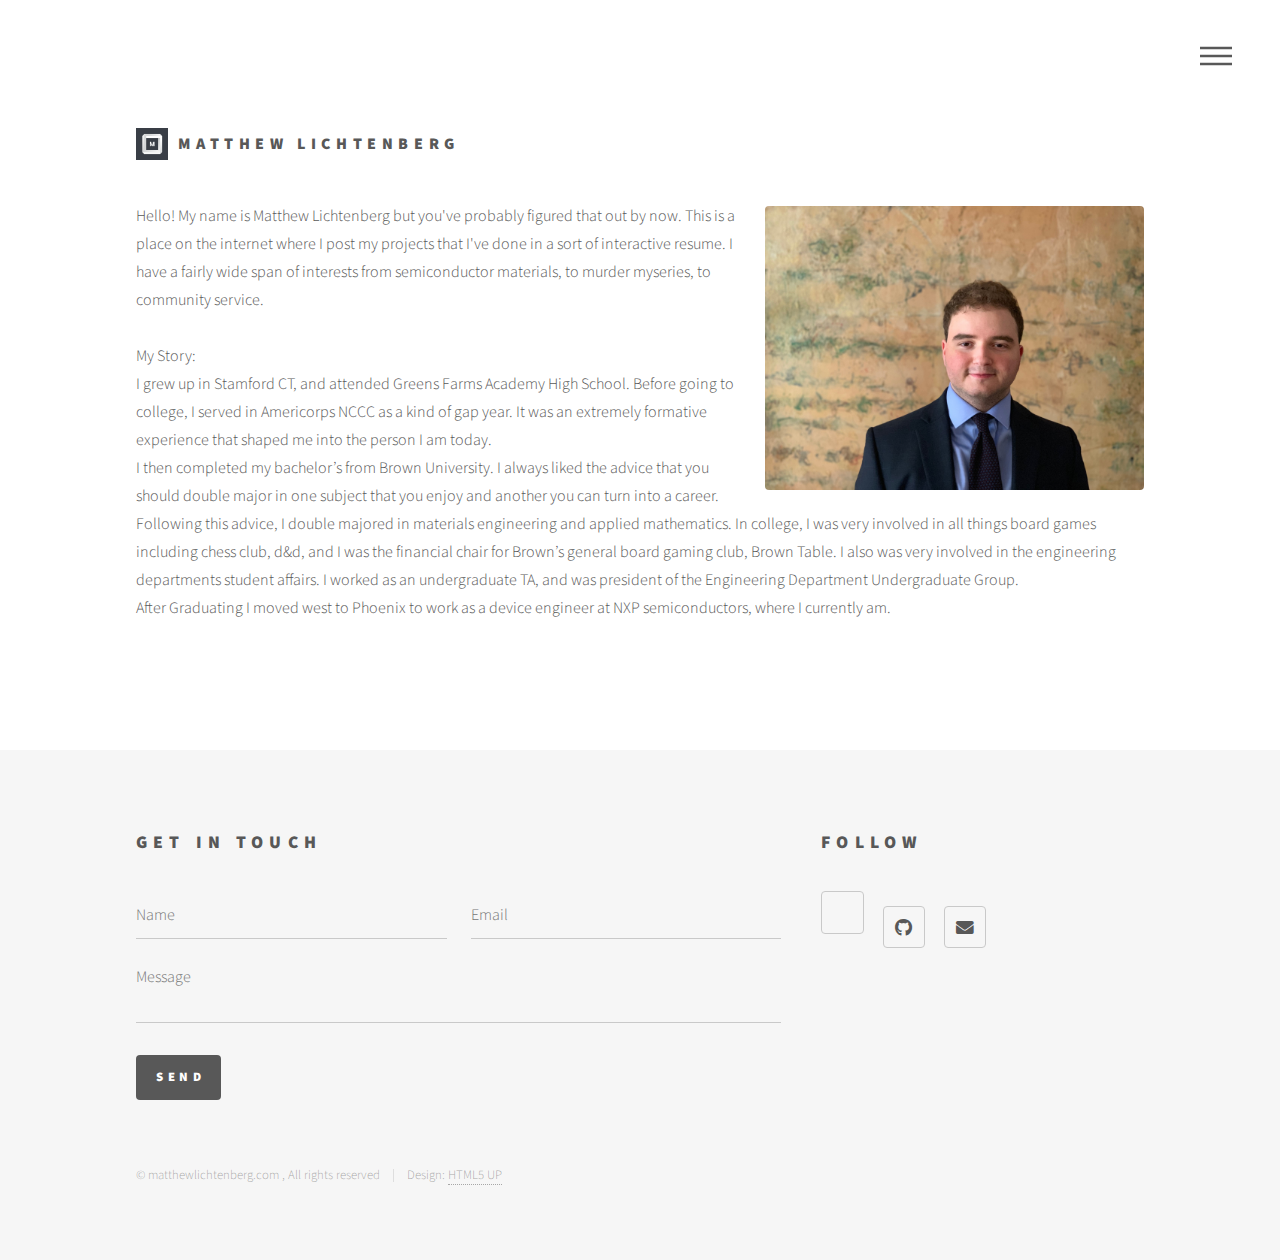
==== commit d3e038f7: "Update aboutme.html" ====
--- a/aboutme.html
+++ b/aboutme.html
@@ -52,7 +52,8 @@
 								Hello! My name is Matthew Lichtenberg but you've probably figured that out by now. This is a place on the internet where I post my projects that I've done in a sort of interactive resume. I have a fairly wide span of interests from semiconductor materials, to murder myseries, to community service.
 								<br>
 								<br>
-								My Life Story:
+								My Story:
+								<br>
 								I grew up in Stamford CT, and attended Greens Farms Academy High School. Before going to college, I served in Americorps NCCC as a kind of gap year. It was an extremely formative experience that shaped me into the person I am today.
 								<br>
 								I then completed my bachelor’s from Brown University. I always liked the advice that you should double major in one subject that you enjoy and another you can turn into a career. Following this advice, I double majored in materials engineering and applied mathematics. In college, I was very involved in all things board games including chess club, d&d, and I was the financial chair for Brown’s general board gaming club, Brown Table. I also was very involved in the engineering departments student affairs. I worked as an undergraduate TA, and was president of the Engineering Department Undergraduate Group.
@@ -113,4 +114,4 @@
 			<script src="assets/js/main.js"></script>
 
 	</body>
-</html>+</html>
